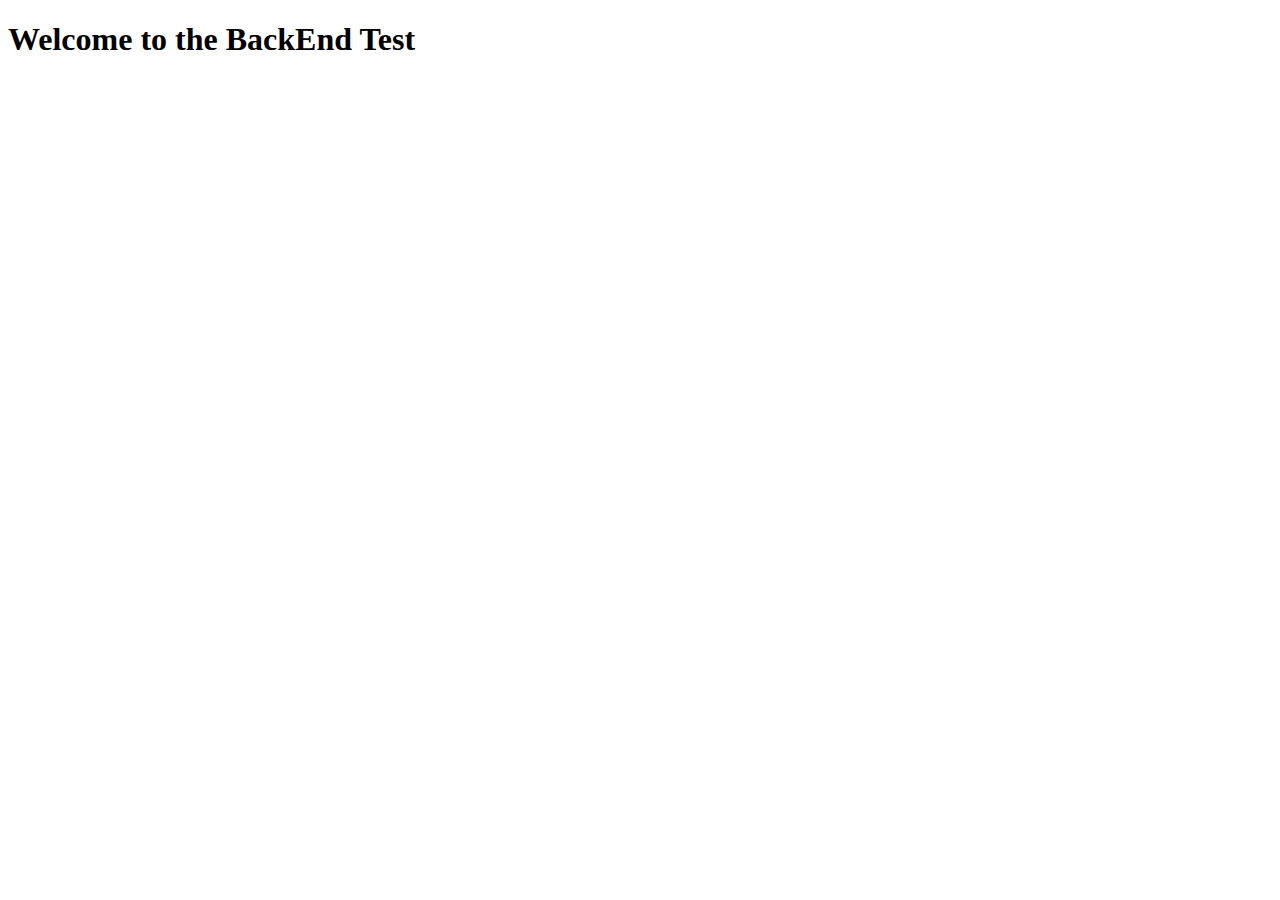
==== index.html @ e5e61abe "Add files via upload" ====
<!DOCTYPE html>
<html lang="en">
<head>
    <meta charset="UTF-8">
    <meta name="viewport" content="width=device-width, initial-scale=1.0">
    <title>Our Website</title>
</head>
<body>
    <H1>Welcome to the BackEnd Test</H1>
    
</body>
</html>
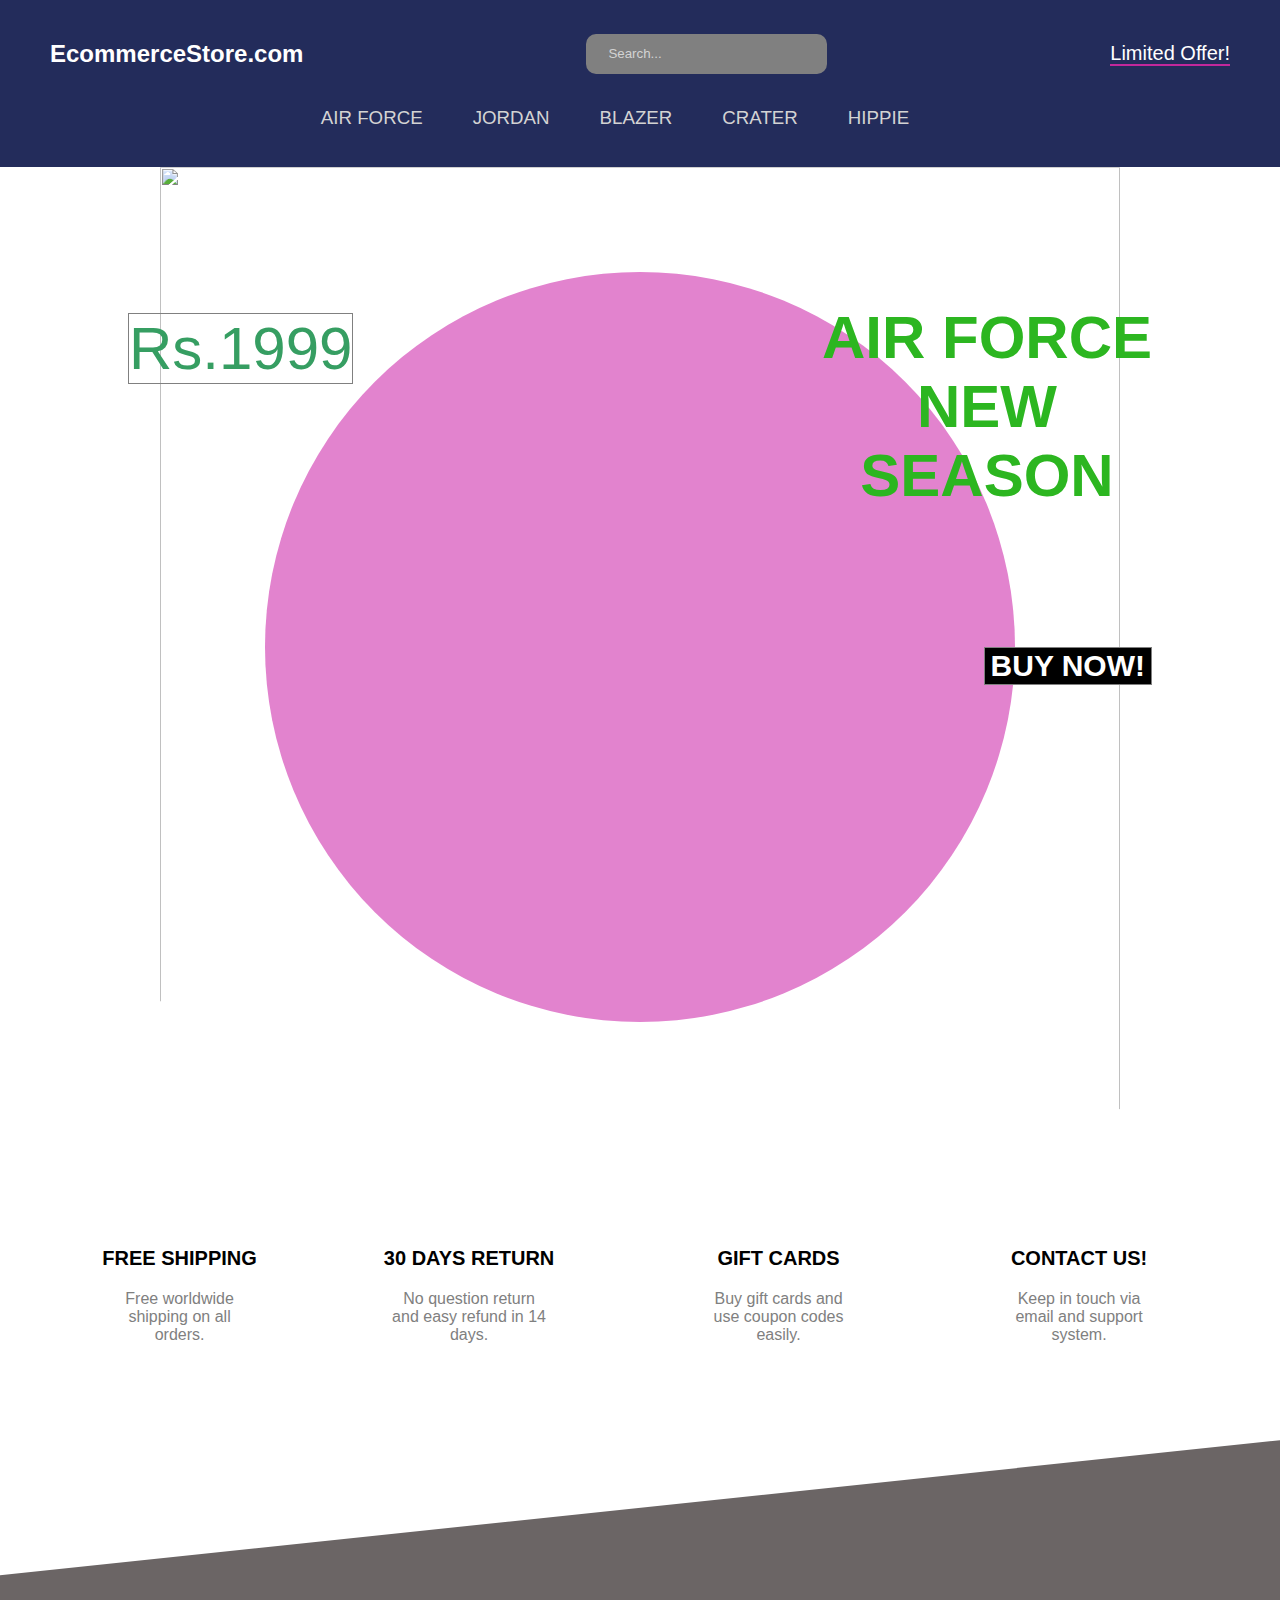
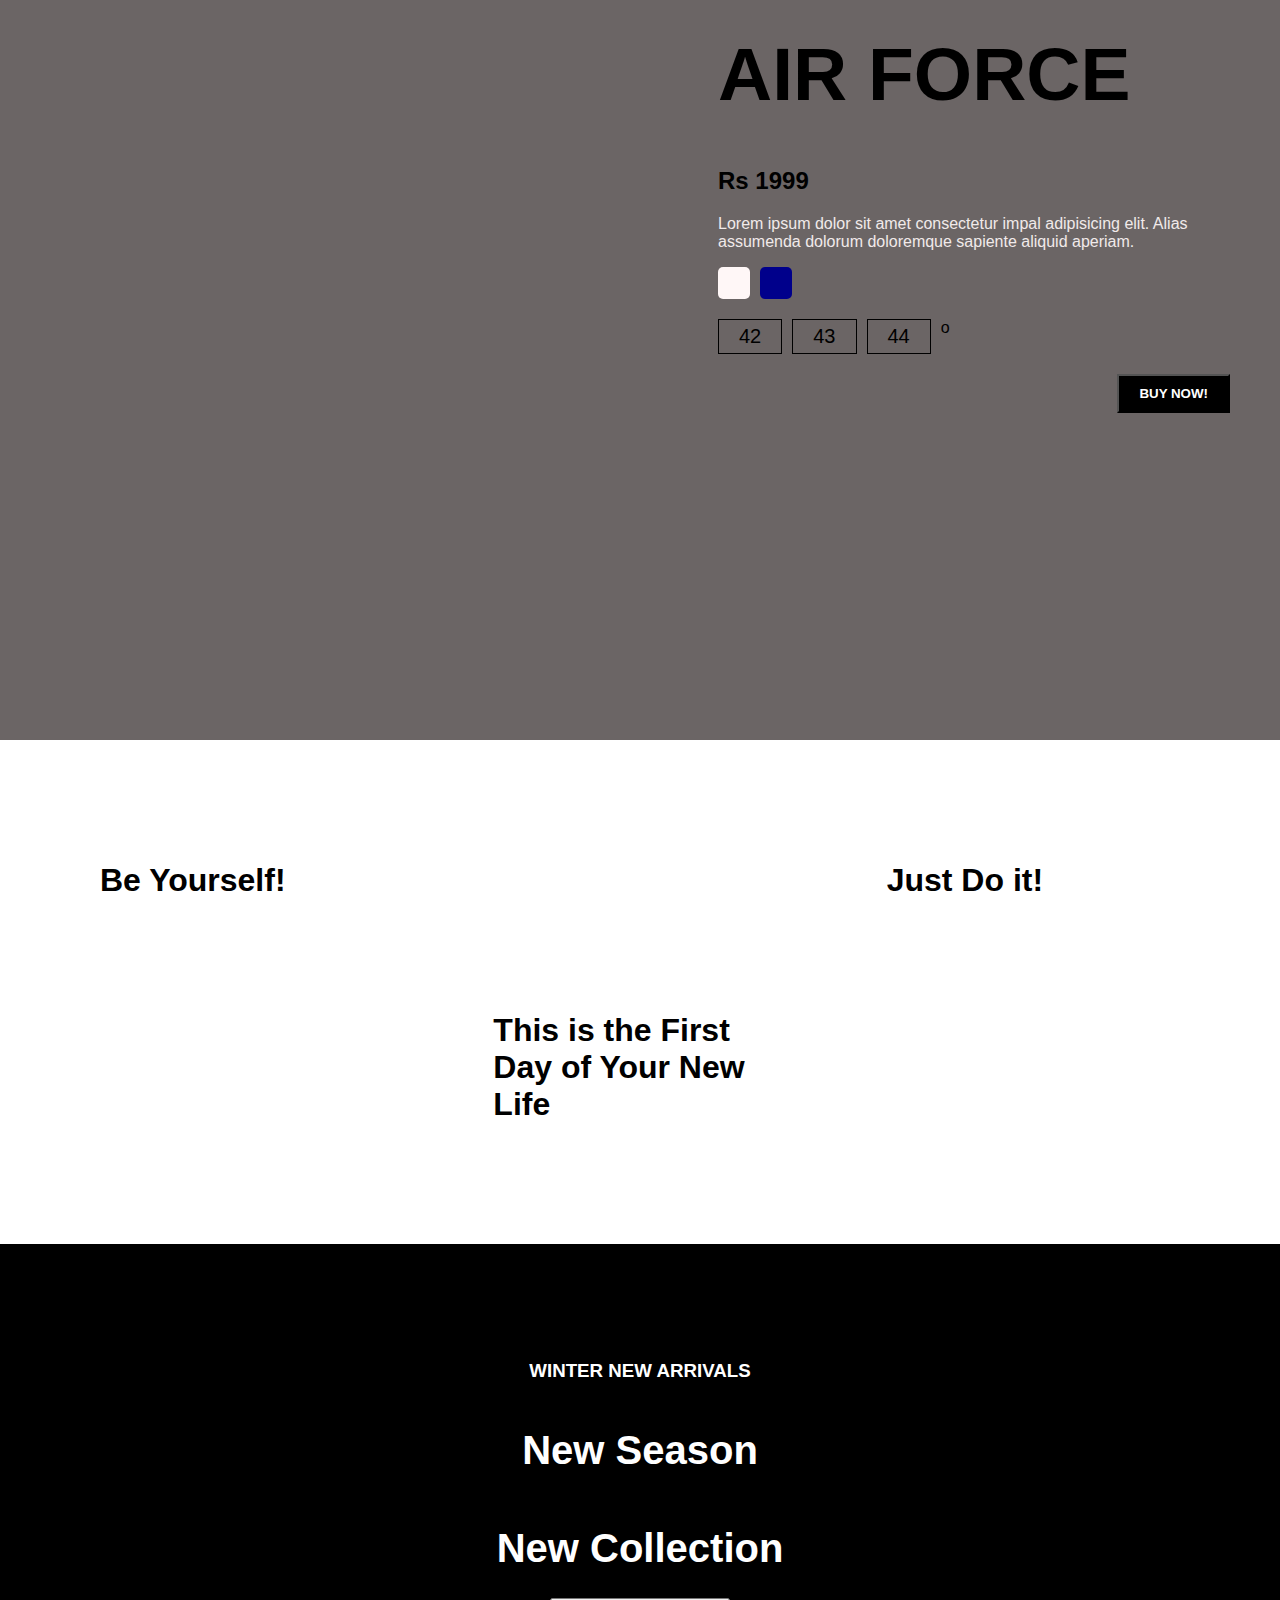
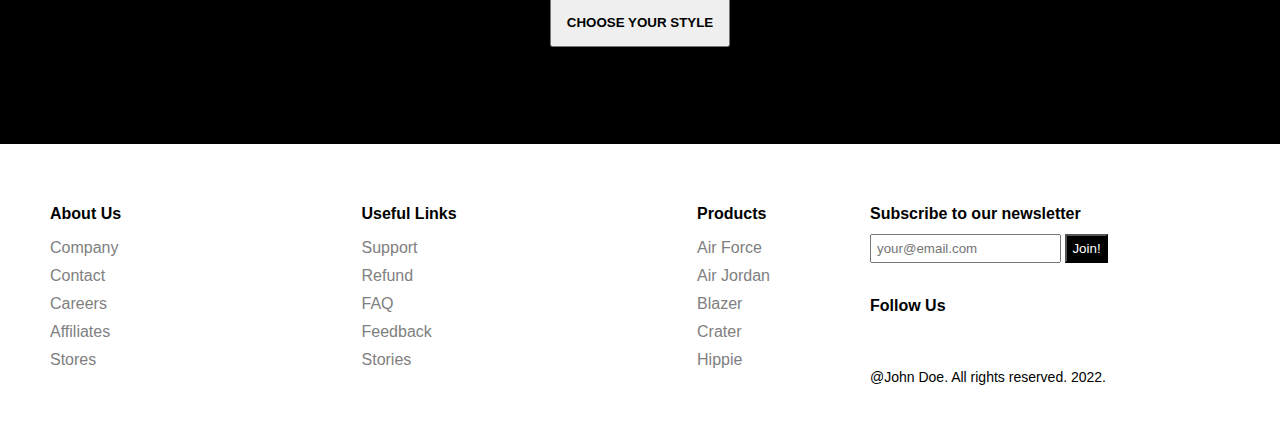
==== commit 08c9989a: "Add files via upload" ====
--- a/index.html
+++ b/index.html
@@ -1,12 +1,252 @@
-<!DOCTYPE html>
 <html lang="en">
+
 <head>
     <meta charset="UTF-8">
+    <meta http-equiv="X-UA-Compatible" content="IE=edge">
     <meta name="viewport" content="width=device-width, initial-scale=1.0">
-    <title>Our Website</title>
+    <link rel="preconnect" href="https://fonts.googleapis.com">
+<link rel="preconnect" href="https://fonts.gstatic.com" crossorigin>
+<link href="https://fonts.googleapis.com/css2?family=League+Spartan:wght@500&family=Nunito&family=Palanquin+Dark:wght@500&family=Roboto+Slab:wght@700&display=swap" rel="stylesheet">
+    <link rel="stylesheet" href="style.css">
+    <title>Nike Store</title>
 </head>
+
 <body>
-    <H1>Welcome to the BackEnd Test</H1>
-    
+    <nav id="nav">
+        <div class="navTop">
+            <div class="navItem">
+                <h2>EcommerceStore.com</h2>
+                <!-- <noscript><img decoding="async" src="./img/sneakers.png" alt=""></noscript><img class="lazy"  decoding="async" src='data:image/svg+xml,%3Csvg%20xmlns=%22http://www.w3.org/2000/svg%22%20viewBox=%220%200%20%20%22%3E%3C/svg%3E' data-src="./img/sneakers.png" alt=""> -->
+            </div>
+            <div class="navItem">
+                <div class="search">
+                    <input type="text" placeholder="Search..." class="searchInput">
+                    <noscript><img loading="lazy" loading="lazy" decoding="async" src="./img/search.png" width="20" height="20" alt="" class="searchIcon"></noscript><img loading="lazy" loading="lazy" decoding="async" src='data:image/svg+xml,%3Csvg%20xmlns=%22http://www.w3.org/2000/svg%22%20viewBox=%220%200%2020%2020%22%3E%3C/svg%3E' data-src="./img/search.png" width="20" height="20" alt="" class=" lazy  searchIcon">
+                </div>
+            </div>
+            <div class="navItem">
+                <span class="limitedOffer">Limited Offer!</span>
+            </div>
+        </div>
+        <div class="navBottom">
+            <h3 class="menuItem">AIR FORCE</h3>
+            <h3 class="menuItem">JORDAN</h3>
+            <h3 class="menuItem">BLAZER</h3>
+            <h3 class="menuItem">CRATER</h3>
+            <h3 class="menuItem">HIPPIE</h3>
+        </div>
+    </nav>
+    <div class="slider">
+        <div class="sliderWrapper">
+            <div class="sliderItem">
+                <img decoding="async" src="./img/air.png" alt="" class="sliderImg" id="firsts">
+                <div class="sliderBg"></div>
+                <h1 class="sliderTitle">AIR FORCE</br> NEW</br> SEASON</h1>
+                <h2 class="sliderPrice">Rs.1999</h2>
+                <a href="#product">
+                    <button class="buyButton">BUY NOW!</button>
+                </a>
+            </div>
+            <div class="sliderItem">
+                <img decoding="async" src="./img/jordan.png" alt="" class="sliderImg" id="jordan">
+                <div class="sliderBg"></div>
+                <h1 class="sliderTitle">AIR JORDAN</br> NEW</br> SEASON</h1>
+                <h2 class="sliderPrice">Rs 1149</h2>
+                <a href="#product">
+                    <button class="buyButton">BUY NOW!</button>
+                </a>
+            </div>
+            <div class="sliderItem">
+                <img decoding="async" src="./img/blazer.png" alt="" class="sliderImg" id="thirds">
+                <div class="sliderBg"></div>
+                <h1 class="sliderTitle">BLAZER</br> NEW</br> SEASON</h1>
+                <h2 class="sliderPrice">Rs 2100</h2>
+                <a href="#product">
+                    <button class="buyButton">BUY NOW!</button>
+                </a>
+            </div>
+            <div class="sliderItem">
+                <img decoding="async" src="./img/crater.png" alt="" class="sliderImg" id="crater">
+                <div class="sliderBg"></div>
+                <h1 class="sliderTitle">CRATER</br> NEW</br> SEASON</h1>
+                <h2 class="sliderPrice">Rs 2999</h2>
+                <a href="#product">
+                    <button class="buyButton">BUY NOW!</button>
+                </a>
+            </div>
+            <div class="sliderItem">
+                <img decoding="async" src="./img/hippie.png" alt="" class="sliderImg">
+                <div class="sliderBg"></div>
+                <h1 class="sliderTitle">HIPPIE</br> NEW</br> SEASON</h1>
+                <h2 class="sliderPrice">Rs 999</h2>
+                <a href="#product">
+                    <button class="buyButton">BUY NOW!</button>
+                </a>
+            </div>
+        </div>
+    </div>
+
+    <div class="features">
+        <div class="feature">
+            <noscript><img decoding="async" src="./img/shipping.png" alt="" class="featureIcon"></noscript><img decoding="async" src='data:image/svg+xml,%3Csvg%20xmlns=%22http://www.w3.org/2000/svg%22%20viewBox=%220%200%20%20%22%3E%3C/svg%3E' data-src="./img/shipping.png" alt="" class=" lazy  featureIcon">
+            <span class="featureTitle">FREE SHIPPING</span>
+            <span class="featureDesc">Free worldwide shipping on all orders.</span>
+        </div>
+        <div class="feature">
+            <noscript><img decoding="async" class="featureIcon" src="./img/return.png" alt=""></noscript><img decoding="async" class=" lazy  featureIcon" src='data:image/svg+xml,%3Csvg%20xmlns=%22http://www.w3.org/2000/svg%22%20viewBox=%220%200%20%20%22%3E%3C/svg%3E' data-src="./img/return.png" alt="">
+            <span class="featureTitle">30 DAYS RETURN</span>
+            <span class="featureDesc">No question return and easy refund in 14 days.</span>
+        </div>
+        <div class="feature">
+            <noscript><img decoding="async" class="featureIcon" src="./img/gift.png" alt=""></noscript><img decoding="async" class=" lazy  featureIcon" src='data:image/svg+xml,%3Csvg%20xmlns=%22http://www.w3.org/2000/svg%22%20viewBox=%220%200%20%20%22%3E%3C/svg%3E' data-src="./img/gift.png" alt="">
+            <span class="featureTitle">GIFT CARDS</span>
+            <span class="featureDesc">Buy gift cards and use coupon codes easily.</span>
+        </div>
+        <div class="feature">
+            <noscript><img decoding="async" class="featureIcon" src="./img/contact.png" alt=""></noscript><img decoding="async" class=" lazy  featureIcon" src='data:image/svg+xml,%3Csvg%20xmlns=%22http://www.w3.org/2000/svg%22%20viewBox=%220%200%20%20%22%3E%3C/svg%3E' data-src="./img/contact.png" alt="">
+            <span class="featureTitle">CONTACT US!</span>
+            <span class="featureDesc">Keep in touch via email and support system.</span>
+        </div>
+    </div>
+
+    <div class="product" id="product">
+        <noscript><img decoding="async" src="./img/air.png" alt="" class="productImg"></noscript><img decoding="async" src='data:image/svg+xml,%3Csvg%20xmlns=%22http://www.w3.org/2000/svg%22%20viewBox=%220%200%20%20%22%3E%3C/svg%3E' data-src="./img/air.png" alt="" class=" lazy  productImg">
+        <div class="productDetails">
+            <h1 class="productTitle">AIR FORCE</h1>
+            <h2 class="productPrice">Rs 1999</h2>
+            <p class="productDesc">Lorem ipsum dolor sit amet consectetur impal adipisicing elit. Alias assumenda
+                dolorum
+                doloremque sapiente aliquid aperiam.</p>
+            <div class="colors">
+                <div class="color"></div>
+                <div class="color"></div>
+            </div>
+            <div class="sizes">
+                <div class="size">42</div>
+                <div class="size">43</div>
+                <div class="size">44</div>o
+            </div>
+            <button class="productButton">BUY NOW!</button>
+        </div>
+        <div class="payment">
+            <h1 class="payTitle">Personal Information</h1>
+            <label>Name and Surname</label>
+            <input type="text" placeholder="John Doe" class="payInput">
+            <label>Phone Number</label>
+            <input type="text" placeholder="+1 234 5678" class="payInput">
+            <label>Address</label>
+            <input type="text" placeholder="Elton St 21 22-145" class="payInput">
+            <h1 class="payTitle">Card Information</h1>
+            <div class="cardIcons">
+                <noscript><img decoding="async" src="./img/visa.png" width="40" alt="" class="cardIcon"></noscript><img decoding="async" src='data:image/svg+xml,%3Csvg%20xmlns=%22http://www.w3.org/2000/svg%22%20viewBox=%220%200%2040%20%22%3E%3C/svg%3E' data-src="./img/visa.png" width="40" alt="" class=" lazy  cardIcon">
+                <noscript><img decoding="async" src="./img/master.png" alt="" width="40" class="cardIcon"></noscript><img decoding="async" src='data:image/svg+xml,%3Csvg%20xmlns=%22http://www.w3.org/2000/svg%22%20viewBox=%220%200%2040%20%22%3E%3C/svg%3E' data-src="./img/master.png" alt="" width="40" class=" lazy  cardIcon">
+            </div>
+            <input type="password" class="payInput" placeholder="Card Number">
+            <div class="cardInfo">
+                <input type="text" placeholder="mm" class="payInput sm">
+                <input type="text" placeholder="yyyy" class="payInput sm">
+                <input type="text" placeholder="cvv" class="payInput sm">
+            </div>
+            <button class="payButton">Checkout!</button>
+            <span class="close">X</span>
+        </div>
+    </div>
+    <div class="gallery">
+        <div class="galleryItem">
+            <h1 class="galleryTitle">Be Yourself!</h1>
+            <noscript><img decoding="async" src="https://images.pexels.com/photos/13159244/pexels-photo-13159244.jpeg"
+                alt="" class="galleryImg"></noscript><img decoding="async" src='data:image/svg+xml,%3Csvg%20xmlns=%22http://www.w3.org/2000/svg%22%20viewBox=%220%200%20%20%22%3E%3C/svg%3E' data-src="https://images.pexels.com/photos/13159244/pexels-photo-13159244.jpeg"
+                alt="" class=" lazy  galleryImg">
+        </div>
+        <div class="galleryItem">
+            <noscript><img decoding="async" src="https://images.pexels.com/photos/2982100/pexels-photo-2982100.jpeg?auto=compress&cs=tinysrgb&w=1260&h=750&dpr=1"
+                alt="" class="galleryImg"></noscript><img decoding="async" src='data:image/svg+xml,%3Csvg%20xmlns=%22http://www.w3.org/2000/svg%22%20viewBox=%220%200%20%20%22%3E%3C/svg%3E' data-src="https://images.pexels.com/photos/2982100/pexels-photo-2982100.jpeg?auto=compress&cs=tinysrgb&w=1260&h=750&dpr=1"
+                alt="" class=" lazy  galleryImg">
+            <h1 class="galleryTitle">This is the First Day of Your New Life</h1>
+        </div>
+        <div class="galleryItem">
+            <h1 class="galleryTitle">Just Do it!</h1>
+            <noscript><img decoding="async" src="https://images.pexels.com/photos/1018911/pexels-photo-1018911.jpeg?auto=compress&cs=tinysrgb&w=1260&h=750&dpr=1"
+                alt="" class="galleryImg"></noscript><img decoding="async" src='data:image/svg+xml,%3Csvg%20xmlns=%22http://www.w3.org/2000/svg%22%20viewBox=%220%200%20%20%22%3E%3C/svg%3E' data-src="https://images.pexels.com/photos/1018911/pexels-photo-1018911.jpeg?auto=compress&cs=tinysrgb&w=1260&h=750&dpr=1"
+                alt="" class=" lazy  galleryImg">
+        </div>
+    </div>
+    <div class="newSeason">
+        <div class="nsItem">
+            <noscript><img decoding="async" src="https://images.pexels.com/photos/34514/spot-runs-start-la.jpg?auto=compress&cs=tinysrgb&w=1260&h=750&dpr=1"
+                alt="" class="nsImg"></noscript><img decoding="async" src='data:image/svg+xml,%3Csvg%20xmlns=%22http://www.w3.org/2000/svg%22%20viewBox=%220%200%20%20%22%3E%3C/svg%3E' data-src="https://images.pexels.com/photos/34514/spot-runs-start-la.jpg?auto=compress&cs=tinysrgb&w=1260&h=750&dpr=1"
+                alt="" class=" lazy  nsImg">
+        </div>
+        <div class="nsItem">
+            <h3 class="nsTitleSm">WINTER NEW ARRIVALS</h3>
+            <h1 class="nsTitle">New Season</h1>
+            <h1 class="nsTitle">New Collection</h1>
+            <a href="#nav">
+                <button class="nsButton">CHOOSE YOUR STYLE</button>
+            </a>
+        </div>
+        <div class="nsItem">
+            <noscript><img decoding="async" src="https://images.pexels.com/photos/7856965/pexels-photo-7856965.jpeg?auto=compress&cs=tinysrgb&dpr=2&w=500"
+                alt="" class="nsImg"></noscript><img decoding="async" src='data:image/svg+xml,%3Csvg%20xmlns=%22http://www.w3.org/2000/svg%22%20viewBox=%220%200%20%20%22%3E%3C/svg%3E' data-src="https://images.pexels.com/photos/7856965/pexels-photo-7856965.jpeg?auto=compress&cs=tinysrgb&dpr=2&w=500"
+                alt="" class=" lazy  nsImg">
+        </div>
+    </div>
+    <footer>
+        <div class="footerLeft">
+            <div class="footerMenu">
+                <h1 class="fMenuTitle">About Us</h1>
+                <ul class="fList">
+                    <li class="fListItem">Company</li>
+                    <li class="fListItem">Contact</li>
+                    <li class="fListItem">Careers</li>
+                    <li class="fListItem">Affiliates</li>
+                    <li class="fListItem">Stores</li>
+                </ul>
+            </div>
+            <div class="footerMenu">
+                <h1 class="fMenuTitle">Useful Links</h1>
+                <ul class="fList">
+                    <li class="fListItem">Support</li>
+                    <li class="fListItem">Refund</li>
+                    <li class="fListItem">FAQ</li>
+                    <li class="fListItem">Feedback</li>
+                    <li class="fListItem">Stories</li>
+                </ul>
+            </div>
+            <div class="footerMenu">
+                <h1 class="fMenuTitle">Products</h1>
+                <ul class="fList">
+                    <li class="fListItem">Air Force</li>
+                    <li class="fListItem">Air Jordan</li>
+                    <li class="fListItem">Blazer</li>
+                    <li class="fListItem">Crater</li>
+                    <li class="fListItem">Hippie</li>
+                </ul>
+            </div>
+        </div>
+        <div class="footerRight">
+            <div class="footerRightMenu">
+                <h1 class="fMenuTitle">Subscribe to our newsletter</h1>
+                <div class="fMail">
+                    <input type="text" placeholder="your@email.com" class="fInput">
+                    <button class="fButton">Join!</button>
+                </div>
+            </div>
+            <div class="footerRightMenu">
+                <h1 class="fMenuTitle">Follow Us</h1>
+                <div class="fIcons">
+                    <noscript><img decoding="async" src="./img/facebook.png" alt="" class="fIcon"></noscript><img decoding="async" src='data:image/svg+xml,%3Csvg%20xmlns=%22http://www.w3.org/2000/svg%22%20viewBox=%220%200%20%20%22%3E%3C/svg%3E' data-src="./img/facebook.png" alt="" class=" lazy  fIcon">
+                    <noscript><img decoding="async" src="./img/twitter.png" alt="" class="fIcon"></noscript><img decoding="async" src='data:image/svg+xml,%3Csvg%20xmlns=%22http://www.w3.org/2000/svg%22%20viewBox=%220%200%20%20%22%3E%3C/svg%3E' data-src="./img/twitter.png" alt="" class=" lazy  fIcon">
+                    <noscript><img decoding="async" src="./img/instagram.png" alt="" class="fIcon"></noscript><img decoding="async" src='data:image/svg+xml,%3Csvg%20xmlns=%22http://www.w3.org/2000/svg%22%20viewBox=%220%200%20%20%22%3E%3C/svg%3E' data-src="./img/instagram.png" alt="" class=" lazy  fIcon">
+                    <noscript><img decoding="async" src="./img/whatsapp.png" alt="" class="fIcon"></noscript><img decoding="async" src='data:image/svg+xml,%3Csvg%20xmlns=%22http://www.w3.org/2000/svg%22%20viewBox=%220%200%20%20%22%3E%3C/svg%3E' data-src="./img/whatsapp.png" alt="" class=" lazy  fIcon">
+                </div>
+            </div>
+            <div class="footerRightMenu">
+                <span class="copyright">@John Doe. All rights reserved. 2022.</span>
+            </div>
+        </div>
+    </footer>
+    <script data-two_delay_id="two_65ea276d8dfc2" data-two_delay_src="./app.js"></script>
 </body>
+
 </html>--- a/style.css
+++ b/style.css
@@ -0,0 +1,587 @@
+html {
+  scroll-behavior: smooth;
+  font-family: 'League Spartan', sans-serif;
+font-family: 'Nunito', sans-serif;
+font-family: 'Palanquin Dark', sans-serif;
+font-family: 'Roboto Slab', serif;
+
+}
+
+body {
+  font-family: "Lato", sans-serif;
+  padding: 0;
+  margin: 0;
+}
+
+nav {
+  /* background-color: #111; */
+  background-color: #232c5b;
+  color: white;
+  padding: 20px 50px;
+}
+
+.navTop {
+  display: flex;
+  align-items: center;
+  justify-content: space-between;
+}
+
+.search {
+  display: flex;
+  align-items: center;
+  background-color: gray;
+  padding: 10px 20px;
+  border-radius: 10px;
+}
+
+.searchInput {
+  border: none;
+  background-color: transparent;
+}
+
+.searchInput::placeholder {
+  color: lightgray;
+}
+
+.limitedOffer {
+  font-size: 20px;
+  border-bottom: 2px solid rgb(194, 40, 156);
+  cursor: pointer;
+}
+
+.navBottom {
+  display: flex;
+  align-items: center;
+  justify-content: center;
+}
+
+.menuItem {
+  margin-right: 50px;
+  cursor: pointer;
+  color: lightgray;
+  font-weight: 400;
+}
+
+.slider {
+  background: url(data:image/svg+xml,%3Csvg%20xmlns=%22http://www.w3.org/2000/svg%22%20viewBox=%220%200%20%20%22%3E%3C/svg%3E#}https://images.pexels.com/photos/7078622/pexels-photo-7078622.jpeg?auto=compress&cs=tinysrgb&w=600);
+  /* background: url("https://images.unsplash.com/photo-1604147495798-57beb5d6af73?ixlib=rb-1.2.1&ixid=MnwxMjA3fDB8MHxwaG90by1wYWdlfHx8fGVufDB8fHx8&auto=format&fit=crop&w=2370&q=80"); */
+  clip-path: polygon(0 0, 100% 0, 100% 100%, 0 85%);
+  overflow: hidden;
+}
+
+.sliderWrapper {
+  display: flex;
+  width: 500vw;
+  transition: all 1.5s ease-in-out;
+}
+
+
+.sliderItem {
+  width: 100vw;
+  display: flex;
+  align-items: center;
+  justify-content: center;
+  position: relative;
+}
+
+.sliderBg {
+  width: 750px;
+  height: 750px;
+  border-radius: 50%;
+  position: absolute;
+}
+
+.sliderImg {
+  z-index: 1;
+}
+#firsts{
+  width: 60rem;
+}
+#jordan{
+  width:50rem;
+  transform: rotate(20deg);
+}
+#thirds{
+  width: 50rem;
+  transform: rotate(20deg);
+  /* filter: invert(100%); */
+}
+#crater{
+  width: 50rem;
+}
+
+.sliderTitle {
+  position: absolute;
+  top: 10%;
+  right: 10%;
+  font-size: 60px;
+  font-weight: 900;
+  text-align: center;
+  color: rgb(44, 182, 32);
+  z-index: 1;
+}
+
+.sliderPrice {
+  position: absolute;
+  top: 10%;
+  left: 10%;
+  font-size: 60px;
+  font-weight: 300;
+  text-align: center;
+  color: white;
+  border: 1px solid gray;
+  z-index: 1;
+}
+
+.buyButton {
+  position: absolute;
+  top: 50%;
+  right: 10%;
+  font-size: 30px;
+  font-weight: 900;
+  color: white;
+  border: 1px solid gray;
+  background-color: black;
+  z-index: 1;
+  cursor: pointer;
+}
+
+.buyButton:hover {
+  background-color: white;
+  color: black;
+}
+
+.sliderItem:nth-child(1) .sliderBg {
+  background-color: #e283ce;
+}
+.sliderItem:nth-child(2) .sliderBg {
+  background-color: rebeccapurple;
+}
+.sliderItem:nth-child(3) .sliderBg {
+  background-color: teal;
+}
+.sliderItem:nth-child(4) .sliderBg {
+  background-color: cornflowerblue;
+}
+.sliderItem:nth-child(5) .sliderBg {
+  background-color: rgb(124, 115, 80);
+}
+
+.sliderItem:nth-child(1) .sliderPrice {
+  color: #369e62;
+}
+.sliderItem:nth-child(2) .sliderPrice {
+  color: white;
+}
+.sliderItem:nth-child(3) .sliderPrice {
+  color: teal;
+}
+.sliderItem:nth-child(4) .sliderPrice {
+  color: cornflowerblue;
+}
+.sliderItem:nth-child(5) .sliderPrice {
+  color: cornsilk;
+}
+
+.features {
+  display: flex;
+  align-items: center;
+  justify-content: space-between;
+  padding: 50px;
+}
+
+.feature {
+  display: flex;
+  flex-direction: column;
+  align-items: center;
+  text-align: center;
+}
+
+.featureIcon {
+  width: 50px;
+  height: 50px;
+}
+
+.featureTitle {
+  font-size: 20px;
+  font-weight: 600;
+  margin: 20px;
+}
+
+.featureDesc {
+  color: gray;
+  width: 50%;
+  height: 100px;
+}
+
+.product {
+  height: 100vh;
+  background-color: rgb(107, 101, 101);
+  position: relative;
+  clip-path: polygon(0 15%, 100% 0, 100% 100%, 0% 100%);
+}
+
+.payment {
+  width: 500px;
+  height: 500px;
+  background-color: white;
+  position: absolute;
+  top: 0;
+  bottom: 0;
+  left: 0;
+  right: 0;
+  margin: auto;
+  padding: 10px 50px;
+  display: none;
+  flex-direction: column;
+  -webkit-box-shadow: 0px 0px 13px 2px rgba(0, 0, 0, 0.3);
+  box-shadow: 0px 0px 13px 2px rgba(0, 0, 0, 0.3);
+}
+
+.payTitle {
+  font-size: 20px;
+  color: lightgray;
+}
+
+label {
+  font-size: 14px;
+  font-weight: 300;
+}
+
+.payInput {
+  padding: 10px;
+  margin: 10px 0px;
+  border: none;
+  border-bottom: 1px solid gray;
+}
+
+.payInput::placeholder {
+  color: rgb(163, 163, 163);
+}
+
+.cardIcons {
+  display: flex;
+}
+
+.cardIcon {
+  margin-right: 10px;
+}
+
+.cardInfo {
+  display: flex;
+  justify-content: space-between;
+}
+
+.sm {
+  width: 30%;
+}
+
+.payButton {
+  position: absolute;
+  height: 40px;
+  bottom: -40;
+  width: 100%;
+  left: 0;
+  -webkit-box-shadow: 0px 0px 13px 2px rgba(0, 0, 0, 0.3);
+  box-shadow: 0px 0px 13px 2px rgba(0, 0, 0, 0.3);
+  background-color: #369e62;
+  color: white;
+  border: none;
+  cursor: pointer;
+}
+
+.close {
+  width: 20px;
+  height: 20px;
+  position: absolute;
+  background-color: gray;
+  color: white;
+  top: 10px;
+  right: 10px;
+  display: flex;
+  align-items: center;
+  justify-content: center;
+  cursor: pointer;
+  padding: 2px;
+}
+
+.productImg {
+  width: 50%;
+  margin-top: 6rem;
+}
+
+.productDetails {
+  position: absolute;
+  top: 10%;
+  right: 0;
+  width: 40%;
+  padding: 50px;
+}
+
+.productTitle {
+  font-size: 75px;
+  font-weight: 900;
+}
+
+.productDesc {
+  font-style: 24px;
+  color: rgb(241, 234, 234);
+}
+
+.colors,
+.sizes {
+  display: flex;
+  margin-bottom: 20px;
+}
+
+.color {
+  width: 32px;
+  height: 32px;
+  border-radius: 5px;
+  background-color: rgb(255, 247, 247);
+  margin-right: 10px;
+  cursor: pointer;
+}
+
+.color:last-child {
+  background-color: darkblue;
+}
+
+.size {
+  padding: 5px 20px;
+  border: 1px solid black;
+  margin-right: 10px;
+  cursor: pointer;
+  font-size: 20px;
+}
+
+.productButton {
+  float: right;
+  padding: 10px 20px;
+  background-color: black;
+  color: white;
+  font-weight: 600;
+  cursor: pointer;
+}
+
+.productButton:hover {
+  background-color: white;
+  color: black;
+}
+
+.gallery {
+  padding: 50px;
+  display: flex;
+}
+
+.galleryItem {
+  flex: 1;
+  padding: 50px;
+}
+
+.galleryImg {
+  width: 100%;
+}
+
+.newSeason {
+  display: flex;
+}
+
+.nsItem {
+  flex: 1;
+  background-color: black;
+  color: white;
+  display: flex;
+  flex-direction: column;
+  align-items: center;
+  justify-content: center;
+  text-align: center;
+}
+
+.nsImg {
+  width: 100%;
+  height: 500px;
+}
+
+.nsTitle {
+  font-size: 40px;
+}
+
+.nsButton {
+  padding: 15px;
+  font-weight: 600;
+  cursor: pointer;
+}
+
+footer {
+  display: flex;
+}
+
+.footerLeft {
+  flex: 2;
+  display: flex;
+  justify-content: space-between;
+  padding: 50px;
+}
+
+.fMenuTitle {
+  font-size: 16px;
+}
+
+.fList {
+  padding: 0;
+  list-style: none;
+}
+
+.fListItem {
+  margin-bottom: 10px;
+  color: gray;
+  cursor: pointer;
+}
+
+.footerRight {
+  flex: 1;
+  padding: 50px;
+  display: flex;
+  flex-direction: column;
+  justify-content: space-between;
+}
+
+.fInput {
+  padding: 5px;
+}
+
+.fButton {
+  padding: 5px;
+  background-color: black;
+  color: white;
+}
+
+.fIcons{
+  display: flex;
+}
+
+.fIcon{
+  width: 20px;
+  height: 20px;
+  margin-right: 10px;
+}
+
+.copyright{
+  font-weight: 300;
+  font-size: 14px;
+}
+
+@media screen and (max-width:480px) {
+  nav{
+    padding: 20px;
+  }
+
+  .search{
+    display: none;
+  }
+
+  .navBottom{
+    flex-wrap: wrap;
+  }
+
+  .menuItem{
+    margin: 20px;
+    font-weight: 700;
+    font-size: 20px;
+  }
+
+  .slider{
+    clip-path: none;
+  }
+
+  .sliderImg{
+    width: 90%;
+  }
+
+  .sliderBg{
+    width: 100%;
+    height: 100%;
+  }
+
+  .sliderTitle{
+    display: none;
+  }
+
+  .sliderPrice{
+    top: unset;
+    bottom: -50;
+    left: 0;
+    background-color: lightgrey;
+  }
+
+  .buyButton{
+    right: 0;
+    top: 0;
+  }
+
+  .features{
+    flex-direction: column;
+  }
+
+  .product{
+    clip-path: none ;
+    display: flex;
+    flex-direction: column;
+    align-items: center;
+  }
+
+  .productImg{
+    width: 80%;
+  }
+
+  .productDetails{
+    width: 100%;
+    padding: 0;
+    display: flex;
+    flex-direction: column;
+    align-items: center;
+    text-align: center;
+    position: relative;
+    top: 0;
+  }
+
+  .productTitle{
+    font-size: 50px;
+    margin: 0;
+  }
+
+  .gallery{
+    display: none;
+  }
+
+  .newSeason{
+    flex-direction: column;
+  }
+
+  .nsItem:nth-child(2){
+    padding: 50px;
+  }
+
+  footer{
+    flex-direction: column;
+    align-items: center;
+  }
+
+  .footerLeft{
+    padding: 20px;
+    width: 90%;
+  }
+
+  .footerRight{
+    padding: 20px;
+    width: 90%;
+    align-items: center;
+    background-color: whitesmoke;
+  }
+
+  .payment{
+    width: 90%;
+    padding: 20px;
+  }
+}